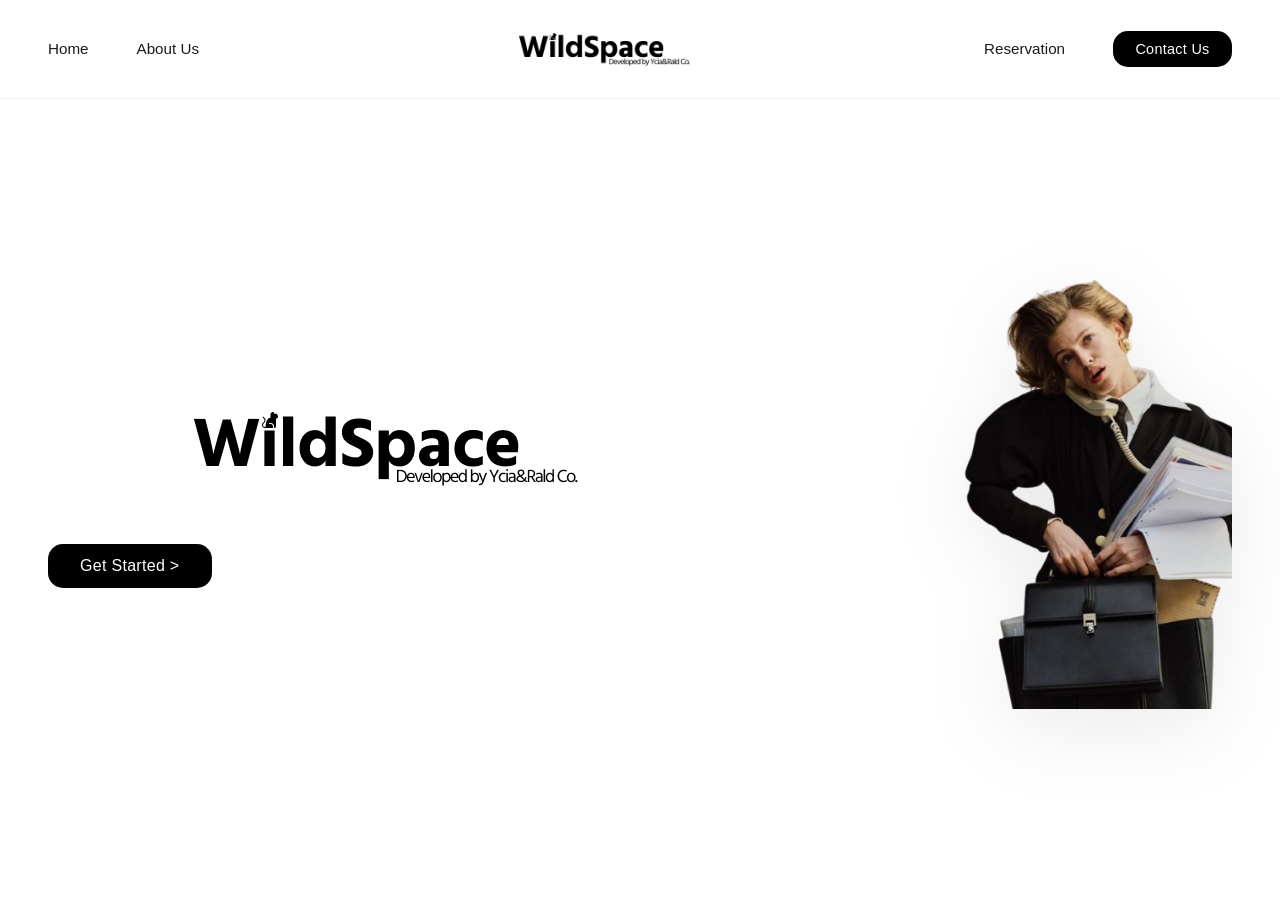
==== WildSpace/pages/index.html @ 022b2889 "Added everything except booking" ====
<!DOCTYPE html>
<html lang="en">
<head>
    <meta charset="UTF-8">
    <meta name="viewport" content="width=device-width, initial-scale=1.0">
    <title>WildSpace - Study Without the Hassle</title>
    <link rel="stylesheet" href="../assets/css/index.css">
</head>
<body>
    <!-- Navigation Bar -->
    <nav class="navbar">
        <div class="nav-container">
            <div class="nav-left">
                <a href="#" class="nav-link">Home</a>
                <a href="#" class="nav-link">About Us</a>
            </div>
            
            <div class="logo">
                <div class="footer-logo">
                <img src="../assets/images/wildspace_logo.png" alt="WildSpace Logo" class="footer-logo-img">
                </div>
            </div>
            
            <div class="nav-right">
                <a href="#" class="nav-link">Reservation</a>
                <button class="cta-button">Contact Us</button>
            </div>
        </div>
    </nav>

  <section class="hero">
        <div class="hero-left">
            <div class="hero-content">
                <div class="logo-section">
                    <img src="../assets/images/wildspace_logo.png" alt="WildSpace Logo" class="hero-logo-img">
                </div>
                <button onclick="location.href='landingPage.html'" class="cta-button cta-primary">Get Started ></button>
            </div>
        </div>

        <div class="hero-right">
            <div class="image-container">
                <img src="../assets/images/person5.png"  alt="Professional with briefcase" class="hero-image">
            </div>
        </div>
    </section>

    <script src="../assets/js/index.js"></script>
</body>
</html>
---- WildSpace/assets/css/index.css ----
:root {
    --primary-black: #000000;
    --text-dark: #1a1a1a;
    --text-gray: #555555;
    --white: #ffffff;
    --light-gray: #f8f8f8;
    --spacing-sm: 0.5rem;
    --spacing-md: 1rem;
    --spacing-lg: 1.5rem;
    --spacing-xl: 2rem;
    --spacing-2xl: 3rem;
    --spacing-3xl: 4rem;
}

* {
    margin: 0;
    padding: 0;
    box-sizing: border-box;
}

html {
    scroll-behavior: smooth;
}

body {
    font-family: -apple-system, BlinkMacSystemFont, 'Segoe UI', 'Helvetica Neue', sans-serif;
    color: var(--text-dark);
    background: var(--white);
    overflow-x: hidden;
    line-height: 1.6;
}
 
/* Logo/Branding */
.logo {
    flex: 0 0 auto;
    text-align: center;
}
 
.logo-text {
    font-size: 1.5rem;
    font-weight: 700;
    letter-spacing: -0.5px;
}

/* ============ NAVIGATION BAR ============ */
.navbar {
    position: fixed;
    top: 0;
    width: 100%;
    z-index: 1000;
    background: var(--white);
    border-bottom: 1px solid rgba(0, 0, 0, 0.05);
    padding: var(--spacing-lg) 0;
    backdrop-filter: blur(10px);
}

.nav-container {
    max-width: 1400px;
    margin: 0 auto;
    display: flex;
    justify-content: space-between;
    align-items: center;
    padding: 0 var(--spacing-2xl);
    gap: var(--spacing-3xl);
}

.nav-left,
.nav-right {
    display: flex;
    align-items: center;
    gap: var(--spacing-2xl);
}

.nav-link {
    text-decoration: none;
    color: var(--text-dark);
    font-size: 0.95rem;
    font-weight: 400;
    transition: color 0.3s ease;
    position: relative;
}

.nav-link::after {
    content: '';
    position: absolute;
    bottom: -4px;
    left: 0;
    width: 0;
    height: 2px;
    background: var(--primary-black);
    transition: width 0.3s ease;
}

.nav-link:hover::after {
    width: 100%;
}

/* Logo/Branding */
.logo {
    flex: 0 0 auto;
    text-align: center;
}

.logo-text {
    font-size: 1.5rem;
    font-weight: 700;
    letter-spacing: -0.5px;
}

/* CTA Button */
.cta-button {
    padding: 0.65rem 1.4rem;
    background: var(--primary-black);
    color: var(--white);
    border: none;
    border-radius: 15px;
    font-size: 0.9rem;
    font-weight: 500;
    cursor: pointer;
    aign-items: center;
    transition: all 0.3s ease;
    letter-spacing: 0.3px;
}

.footer-logo {
    animation: slideUpFade 0.8s ease-out;
    display: flex;
    flex-direction: column;
    gap: var(--spacing-md);
    align-items: flex-start;
}

.footer-logo-img {
    height: 50px;
    width: auto;
    display: block;
    object-fit: contain;
}

.cta-button:hover {
    transform: translateY(-2px);
    box-shadow: 0 8px 20px rgba(0, 0, 0, 0.2);
}

.cta-button:active {
    transform: translateY(0);
}

.nav-cta {
    padding: 0.65rem 1.4rem;
    font-size: 0.9rem;
}

/* ============ HERO SECTION ============ */
.hero {
    margin-top: 80px;
    display: grid;
    grid-template-columns: 1fr 1fr;
    gap: var(--spacing-3xl);
    max-width: 1400px;
    margin-left: auto;
    margin-right: auto;
    padding: var(--spacing-3xl) var(--spacing-2xl);
    align-items: center;
    min-height: calc(100vh - 80px);
}

/* Left side - Content */
.hero-left {
    display: flex;
    justify-content: flex-start;
    align-items: center;
}

.hero-content {
    display: flex;
    flex-direction: column;
    gap: var(--spacing-xl);
}

.hero-title {
    font-size: 4.5rem;
    font-weight: 800;
    line-height: 1.1;
    letter-spacing: -1.5px;
    color: var(--text-dark);
    animation: slideUpFade 0.8s ease-out 0.2s backwards;
}

.hero-subtitle {
    font-size: 1rem;
    color: var(--text-gray);
    font-weight: 400;
    animation: slideUpFade 0.8s ease-out 0.3s backwards;
}

.cta-primary {
    align-self: flex-start;
    padding: 0.8rem 2rem;
    font-size: 1rem;
    animation: slideUpFade 0.8s ease-out 0.4s backwards;
}

/* Right side - Image */
.hero-right {
    display: flex;
    justify-content: center;
    align-items: center;
    position: relative;
}

.image-container {
    width: 100%;
    max-width: 100%;
    perspective: 1000px;
}

.hero-image {
    width: 100%;
    height: auto;
    display: block;
    filter: drop-shadow(0 20px 40px rgba(0, 0, 0, 0.08));
    animation: floatIn 1s ease-out;
    object-fit: contain;
}

/* ============ ANIMATIONS ============ */
@keyframes slideUpFade {
    from {
        opacity: 0;
        transform: translateY(30px);
    }
    to {
        opacity: 1;
        transform: translateY(0);
    }
}

@keyframes floatIn {
    from {
        opacity: 0;
        transform: translateY(20px) scale(0.95);
    }
    to {
        opacity: 1;
        transform: translateY(0) scale(1);
    }
}

/* ============ RESPONSIVE DESIGN ============ */
@media (max-width: 1024px) {
    .nav-container {
        padding: 0 var(--spacing-lg);
        gap: var(--spacing-xl);
    }

    .hero {
        grid-template-columns: 1fr;
        gap: var(--spacing-2xl);
        padding: var(--spacing-2xl);
        min-height: auto;
    }

    .hero-title {
        font-size: 3.5rem;
    }
}

@media (max-width: 768px) {
    .navbar {
        padding: var(--spacing-md) 0;
    }

    .nav-container {
        flex-wrap: wrap;
        justify-content: center;
        gap: var(--spacing-lg);
    }

    .nav-left,
    .nav-right {
        gap: var(--spacing-lg);
    }

    .logo {
        order: -1;
        flex-basis: 100%;
    }

    .nav-left {
        flex-basis: 100%;
        justify-content: center;
    }

    .nav-right {
        flex-basis: 100%;
        justify-content: center;
    }

    .hero {
        margin-top: 300px;
        padding: var(--spacing-lg);
        grid-template-columns: 1fr;
    }

    .hero-title {
        font-size: 2.5rem;
    }

    .hero-subtitle {
        font-size: 0.95rem;
    }

    .cta-button {
        padding: 0.6rem 1.2rem;
        font-size: 0.85rem;
    }
}

@media (max-width: 480px) {
    .nav-link {
        font-size: 0.85rem;
    }

    .logo-text {
        font-size: 1.2rem;
    }

    .hero {
        margin-top: 250px;
        padding: var(--spacing-lg) var(--spacing-md);
        gap: var(--spacing-lg);
    }

    .hero-title {
        font-size: 1.8rem;
    }

    .hero-subtitle {
        font-size: 0.9rem;
    }

    .cta-button {
        padding: 0.6rem 1rem;
        font-size: 0.8rem;
    }
}

/* ============ ACCESSIBILITY ============ */
@media (prefers-reduced-motion: reduce) {
    * {
        animation-duration: 0.01ms !important;
        animation-iteration-count: 1 !important;
        transition-duration: 0.01ms !important;
    }
}
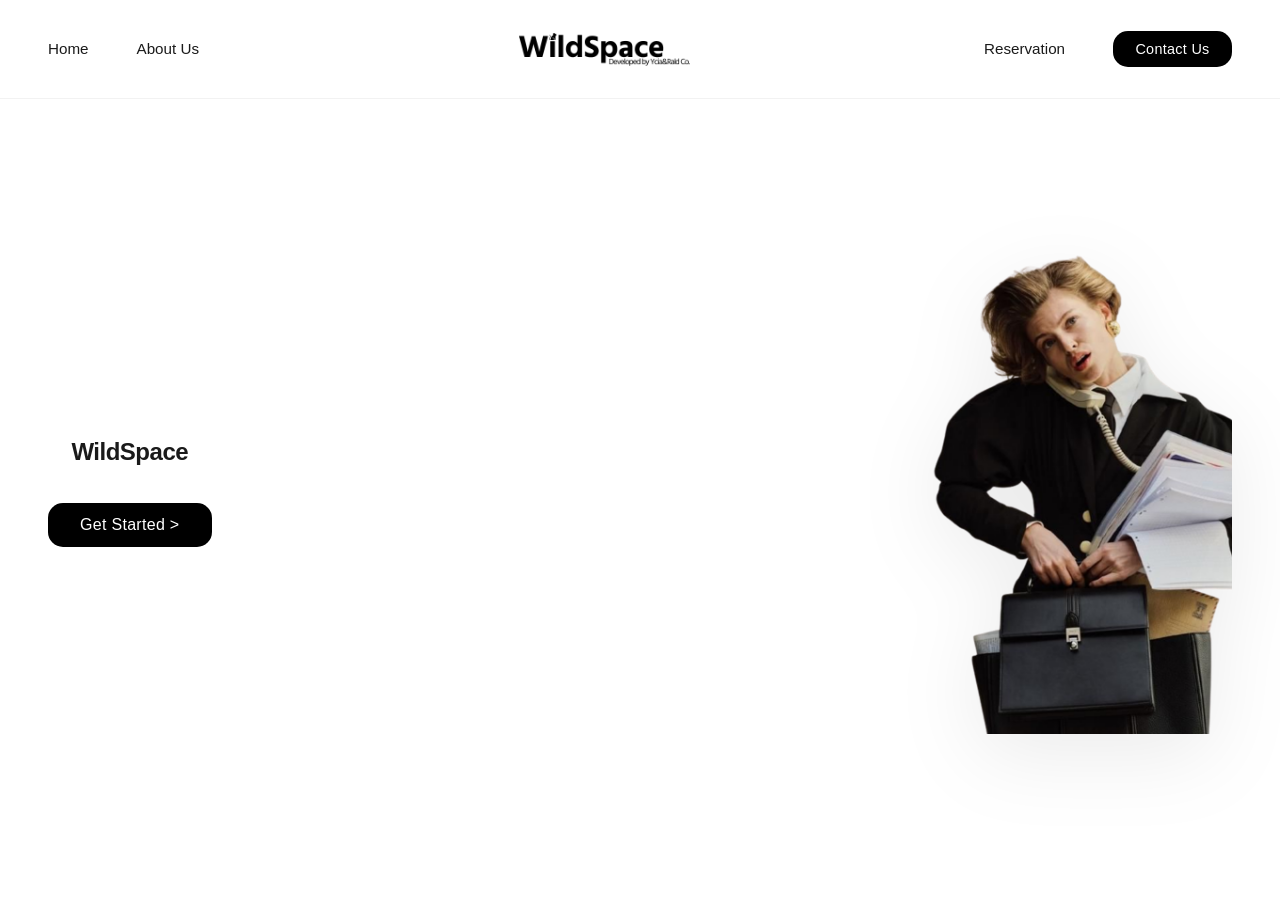
==== commit 44b5c52b: "Added book.php" ====
--- a/WildSpace/pages/index.html
+++ b/WildSpace/pages/index.html
@@ -32,7 +32,9 @@
         <div class="hero-left">
             <div class="hero-content">
                 <div class="logo-section">
-                    <img src="../assets/images/wildspace_logo.png" alt="WildSpace Logo" class="hero-logo-img">
+                   <div class="logo">
+                <h1 class="logo-text">WildSpace</h1>
+            </div>
                 </div>
                 <button onclick="location.href='landingPage.html'" class="cta-button cta-primary">Get Started ></button>
             </div>
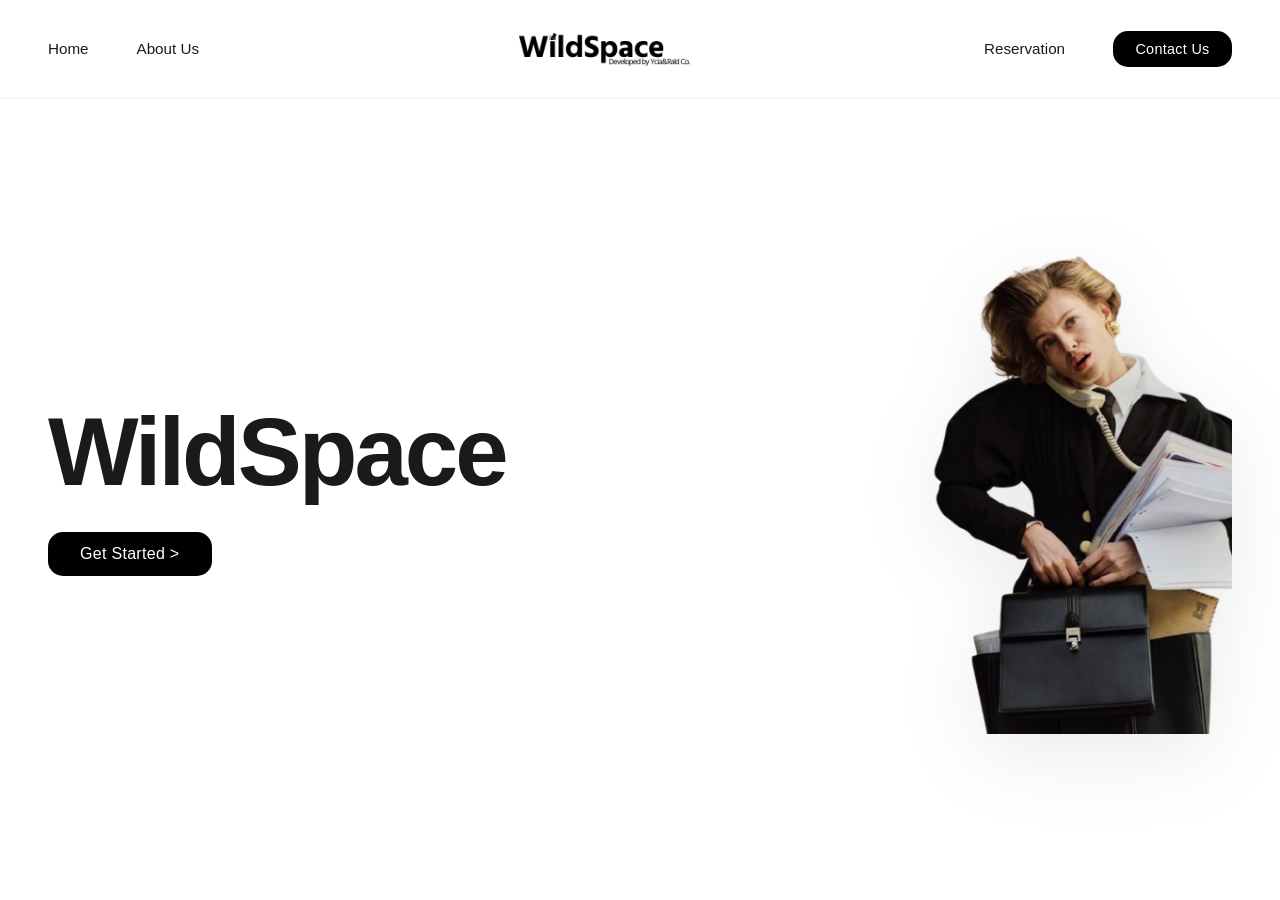
==== commit 5fbfa3bb: "Connected all the html files" ====
--- a/WildSpace/pages/index.html
+++ b/WildSpace/pages/index.html
@@ -11,8 +11,8 @@
     <nav class="navbar">
         <div class="nav-container">
             <div class="nav-left">
-                <a href="#" class="nav-link">Home</a>
-                <a href="#" class="nav-link">About Us</a>
+                <a href="index.html" class="nav-link">Home</a>
+                <a href="landingPage.html" class="nav-link">About Us</a>
             </div>
             
             <div class="logo">
@@ -22,8 +22,8 @@
             </div>
             
             <div class="nav-right">
-                <a href="#" class="nav-link">Reservation</a>
-                <button class="cta-button">Contact Us</button>
+                <a href="book.html" class="nav-link">Reservation</a>
+                <button class="cta-button" onclick="location.href='book.html'">Contact Us</button>
             </div>
         </div>
     </nav>
--- a/WildSpace/assets/css/index.css
+++ b/WildSpace/assets/css/index.css
@@ -41,6 +41,17 @@
     font-weight: 700;
     letter-spacing: -0.5px;
 }
+
+/* Hero WildSpace Text */
+.logo-section .logo-text {
+    font-size: 6rem;
+    font-weight: 900;
+    line-height: 1;
+    letter-spacing: -3px;
+    color: var(--text-dark);
+    animation: slideUpFade 0.8s ease-out;
+}
+
 
 /* ============ NAVIGATION BAR ============ */
 .navbar {
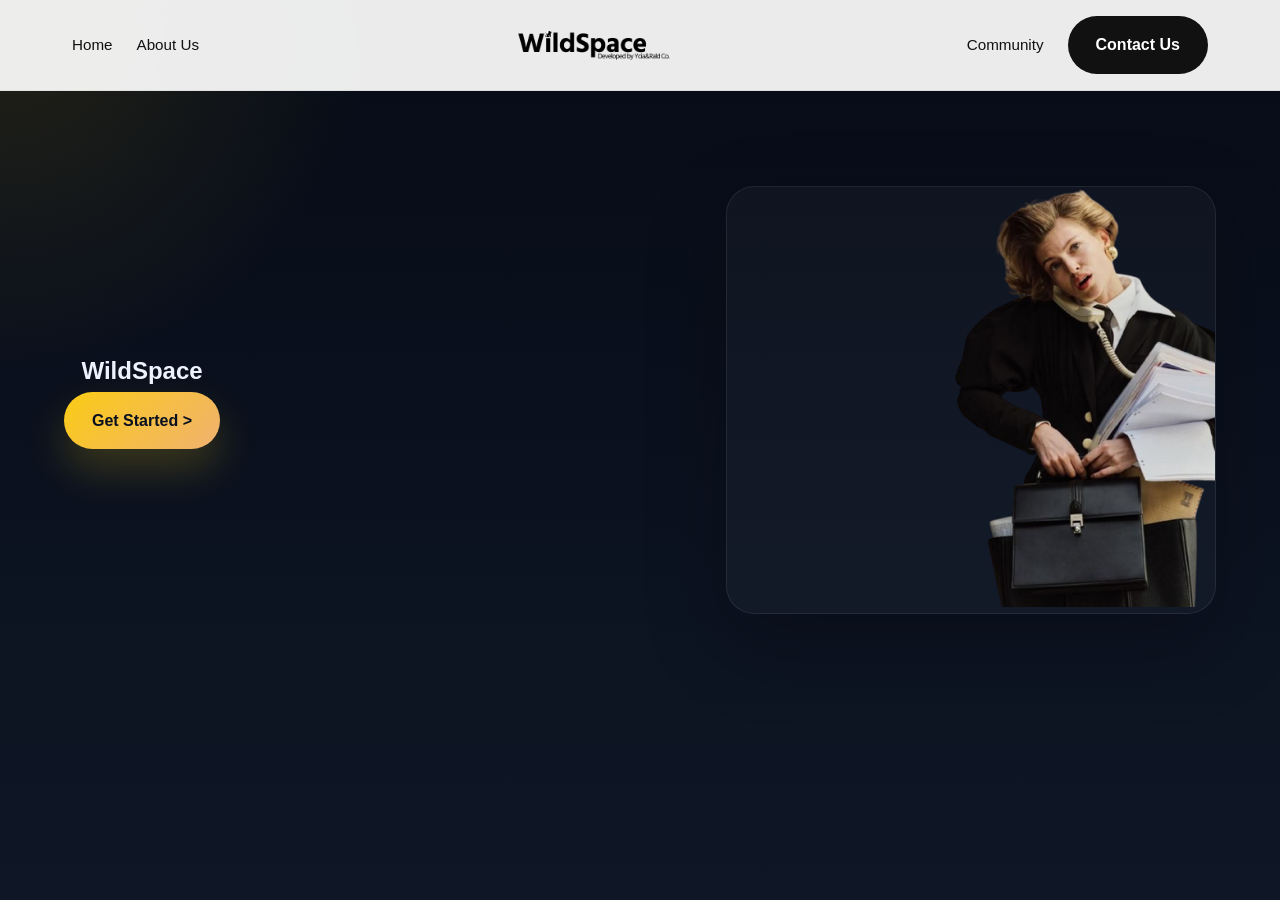
==== commit 8603c221: "Modified the UI and added new feature" ====
--- a/WildSpace/pages/index.html
+++ b/WildSpace/pages/index.html
@@ -11,8 +11,8 @@
     <nav class="navbar">
         <div class="nav-container">
             <div class="nav-left">
-                <a href="index.html" class="nav-link">Home</a>
-                <a href="landingPage.html" class="nav-link">About Us</a>
+                <a href="#" class="nav-link">Home</a>
+                <a href="#" class="nav-link">About Us</a>
             </div>
             
             <div class="logo">
@@ -22,8 +22,8 @@
             </div>
             
             <div class="nav-right">
-                <a href="book.html" class="nav-link">Reservation</a>
-                <button class="cta-button" onclick="location.href='book.html'">Contact Us</button>
+                <a href="../client_side/community.php" class="nav-link">Community</a>
+                <button class="cta-button">Contact Us</button>
             </div>
         </div>
     </nav>
--- a/WildSpace/assets/css/index.css
+++ b/WildSpace/assets/css/index.css
@@ -1,15 +1,19 @@
-:root {
-    --primary-black: #000000;
-    --text-dark: #1a1a1a;
-    --text-gray: #555555;
-    --white: #ffffff;
-    --light-gray: #f8f8f8;
-    --spacing-sm: 0.5rem;
-    --spacing-md: 1rem;
-    --spacing-lg: 1.5rem;
-    --spacing-xl: 2rem;
-    --spacing-2xl: 3rem;
-    --spacing-3xl: 4rem;
+﻿:root {
+    --surface: #0a101e;
+    --surface-soft: #111827;
+    --surface-glow: rgba(250,204,21,0.14);
+    --text-main: #eef2ff;
+    --text-muted: #a5b4fc;
+    --accent: #facc15;
+    --accent-dark: #c2410c;
+    --border: rgba(255,255,255,0.08);
+    --shadow: 0 30px 80px rgba(0,0,0,0.25);
+    --radius: 28px;
+    --spacing-xs: 0.75rem;
+    --spacing-sm: 1rem;
+    --spacing-md: 1.75rem;
+    --spacing-lg: 2.5rem;
+    --spacing-xl: 4rem;
 }
 
 * {
@@ -23,219 +27,341 @@
 }
 
 body {
-    font-family: -apple-system, BlinkMacSystemFont, 'Segoe UI', 'Helvetica Neue', sans-serif;
-    color: var(--text-dark);
-    background: var(--white);
+    font-family: Inter, -apple-system, BlinkMacSystemFont, 'Segoe UI', sans-serif;
+    color: var(--text-main);
+    background: radial-gradient(circle at top left, rgba(250,204,21,0.12), transparent 24%),
+                linear-gradient(180deg, #060b16 0%, #0f1726 100%);
+    min-height: 100vh;
     overflow-x: hidden;
-    line-height: 1.6;
-}
- 
-/* Logo/Branding */
-.logo {
-    flex: 0 0 auto;
-    text-align: center;
-}
- 
-.logo-text {
-    font-size: 1.5rem;
-    font-weight: 700;
-    letter-spacing: -0.5px;
-}
-
-/* Hero WildSpace Text */
-.logo-section .logo-text {
-    font-size: 6rem;
-    font-weight: 900;
-    line-height: 1;
-    letter-spacing: -3px;
-    color: var(--text-dark);
-    animation: slideUpFade 0.8s ease-out;
-}
-
-
-/* ============ NAVIGATION BAR ============ */
+    line-height: 1.7;
+}
+
+img {
+    max-width: 100%;
+    display: block;
+}
+
+button,
+a {
+    font: inherit;
+}
+
 .navbar {
     position: fixed;
+    left: 0;
+    right: 0;
     top: 0;
-    width: 100%;
     z-index: 1000;
-    background: var(--white);
-    border-bottom: 1px solid rgba(0, 0, 0, 0.05);
-    padding: var(--spacing-lg) 0;
+    padding: 1rem 0;
+    background: rgba(255,255,255,0.92);
     backdrop-filter: blur(10px);
+    border-bottom: 1px solid rgba(0,0,0,0.05);
 }
 
 .nav-container {
-    max-width: 1400px;
+    max-width: 1200px;
     margin: 0 auto;
     display: flex;
     justify-content: space-between;
     align-items: center;
-    padding: 0 var(--spacing-2xl);
-    gap: var(--spacing-3xl);
+    gap: 1.5rem;
+    padding: 0 2rem;
 }
 
 .nav-left,
 .nav-right {
     display: flex;
     align-items: center;
-    gap: var(--spacing-2xl);
+    gap: 1.5rem;
 }
 
 .nav-link {
+    color: #111111;
     text-decoration: none;
-    color: var(--text-dark);
     font-size: 0.95rem;
-    font-weight: 400;
-    transition: color 0.3s ease;
+    font-weight: 500;
+    transition: color 0.25s ease;
     position: relative;
+}
+
+.nav-link:hover,
+.nav-link.active {
+    color: #000000;
 }
 
 .nav-link::after {
     content: '';
     position: absolute;
-    bottom: -4px;
     left: 0;
+    bottom: -5px;
     width: 0;
     height: 2px;
-    background: var(--primary-black);
-    transition: width 0.3s ease;
+    background: var(--accent);
+    transition: width 0.25s ease;
 }
 
 .nav-link:hover::after {
     width: 100%;
 }
 
-/* Logo/Branding */
 .logo {
-    flex: 0 0 auto;
-    text-align: center;
-}
-
-.logo-text {
-    font-size: 1.5rem;
+    display: flex;
+    align-items: center;
+    justify-content: center;
+}
+
+.footer-logo-img,
+.hero-logo-img {
+    height: 44px;
+    width: auto;
+}
+
+.cta-button {
+    display: inline-flex;
+    align-items: center;
+    justify-content: center;
+    padding: 0.95rem 1.75rem;
+    border: none;
+    border-radius: 999px;
+    background: linear-gradient(135deg, rgba(250,204,21,1), rgba(253,186,116,0.95));
+    color: #08101f;
     font-weight: 700;
-    letter-spacing: -0.5px;
-}
-
-/* CTA Button */
-.cta-button {
-    padding: 0.65rem 1.4rem;
-    background: var(--primary-black);
-    color: var(--white);
-    border: none;
-    border-radius: 15px;
-    font-size: 0.9rem;
-    font-weight: 500;
     cursor: pointer;
-    aign-items: center;
-    transition: all 0.3s ease;
-    letter-spacing: 0.3px;
-}
-
-.footer-logo {
-    animation: slideUpFade 0.8s ease-out;
-    display: flex;
-    flex-direction: column;
-    gap: var(--spacing-md);
-    align-items: flex-start;
-}
-
-.footer-logo-img {
-    height: 50px;
-    width: auto;
-    display: block;
-    object-fit: contain;
+    transition: transform 0.25s ease, box-shadow 0.25s ease;
+    box-shadow: 0 20px 40px rgba(250,204,21,0.2);
 }
 
 .cta-button:hover {
     transform: translateY(-2px);
-    box-shadow: 0 8px 20px rgba(0, 0, 0, 0.2);
-}
-
-.cta-button:active {
-    transform: translateY(0);
-}
-
-.nav-cta {
-    padding: 0.65rem 1.4rem;
-    font-size: 0.9rem;
-}
-
-/* ============ HERO SECTION ============ */
+    box-shadow: 0 26px 55px rgba(250,204,21,0.24);
+}
+
+.navbar .cta-button {
+    background: #111111;
+    color: #ffffff;
+    box-shadow: none;
+}
+
+.navbar .cta-button:hover {
+    background: #222222;
+    box-shadow: 0 18px 30px rgba(0,0,0,0.16);
+}
+
+.profile-dropdown {
+    position: relative;
+    display: inline-flex;
+    align-items: center;
+    gap: 0.75rem;
+}
+
+.profile-button {
+    display: inline-flex;
+    align-items: center;
+    gap: 0.75rem;
+    border: 1px solid rgba(255,255,255,0.12);
+    border-radius: 999px;
+    padding: 0.55rem 0.85rem;
+    background: rgba(255,255,255,0.06);
+    color: #ffffff;
+    cursor: pointer;
+    transition: background 0.2s ease;
+}
+
+.profile-button:hover {
+    background: rgba(255,255,255,0.12);
+}
+
+.profile-avatar {
+    width: 34px;
+    height: 34px;
+    border-radius: 50%;
+    display: inline-flex;
+    align-items: center;
+    justify-content: center;
+    background: #ffffff;
+    color: #111111;
+    font-weight: 700;
+    text-transform: uppercase;
+}
+
+.profile-name {
+    max-width: 10rem;
+    white-space: nowrap;
+    overflow: hidden;
+    text-overflow: ellipsis;
+    font-size: 0.95rem;
+}
+
+.profile-menu {
+    display: none;
+    position: absolute;
+    right: 0;
+    top: calc(100% + 0.75rem);
+    min-width: 180px;
+    background: rgba(10, 15, 30, 0.98);
+    border: 1px solid rgba(255,255,255,0.08);
+    border-radius: 18px;
+    box-shadow: 0 18px 40px rgba(0,0,0,0.25);
+    padding: 0.5rem 0;
+}
+
+.profile-dropdown:hover .profile-menu {
+    display: block;
+}
+
+.profile-menu a {
+    display: block;
+    padding: 0.75rem 1rem;
+    color: #ffffff;
+    text-decoration: none;
+    font-size: 0.95rem;
+}
+
+.profile-menu a:hover {
+    background: rgba(255,255,255,0.08);
+}
+
+.cta-primary {
+    background: linear-gradient(135deg, rgba(250,204,21,1), rgba(253,186,116,0.95));
+    color: #08101f;
+}
+
+.secondary-link {
+    display: inline-flex;
+    align-items: center;
+    justify-content: center;
+    padding: 0.95rem 1.75rem;
+    border-radius: 999px;
+    background: #ffffff;
+    color: #111111;
+    border: 1px solid #111111;
+    text-decoration: none;
+    font-weight: 700;
+    transition: transform 0.25s ease, background-color 0.25s ease, color 0.25s ease, box-shadow 0.25s ease;
+}
+
+.secondary-link:hover {
+    transform: translateY(-1px);
+    background: #f3f4f6;
+    color: #000000;
+    box-shadow: 0 12px 24px rgba(0,0,0,0.08);
+}
+
 .hero {
-    margin-top: 80px;
+    margin-top: 100px;
     display: grid;
-    grid-template-columns: 1fr 1fr;
-    gap: var(--spacing-3xl);
+    grid-template-columns: 1.1fr 0.9fr;
+    gap: 4rem;
+    align-items: center;
+    min-height: calc(100vh - 100px);
     max-width: 1400px;
-    margin-left: auto;
-    margin-right: auto;
-    padding: var(--spacing-3xl) var(--spacing-2xl);
-    align-items: center;
-    min-height: calc(100vh - 80px);
-}
-
-/* Left side - Content */
+    margin: 0 auto;
+    padding: 0 4rem;
+}
+
 .hero-left {
     display: flex;
-    justify-content: flex-start;
-    align-items: center;
-}
-
-.hero-content {
-    display: flex;
-    flex-direction: column;
-    gap: var(--spacing-xl);
+    align-items: center;
+}
+
+.hero-copy {
+    max-width: 600px;
+    display: grid;
+    gap: 1.75rem;
+}
+
+.eyebrow {
+    display: inline-flex;
+    padding: 0.65rem 1rem;
+    background: rgba(250,204,21,0.12);
+    color: var(--accent);
+    border-radius: 999px;
+    font-size: 0.82rem;
+    font-weight: 700;
+    letter-spacing: 0.08em;
+    text-transform: uppercase;
 }
 
 .hero-title {
-    font-size: 4.5rem;
+    font-size: clamp(3.2rem, 5vw, 5.2rem);
+    line-height: 1.18;
+    letter-spacing: -0.08em;
     font-weight: 800;
-    line-height: 1.1;
-    letter-spacing: -1.5px;
-    color: var(--text-dark);
-    animation: slideUpFade 0.8s ease-out 0.2s backwards;
-}
-
-.hero-subtitle {
-    font-size: 1rem;
-    color: var(--text-gray);
-    font-weight: 400;
-    animation: slideUpFade 0.8s ease-out 0.3s backwards;
-}
-
-.cta-primary {
-    align-self: flex-start;
-    padding: 0.8rem 2rem;
-    font-size: 1rem;
-    animation: slideUpFade 0.8s ease-out 0.4s backwards;
-}
-
-/* Right side - Image */
+}
+
+.hero-copytext {
+    color: var(--text-muted);
+    font-size: 1.05rem;
+    line-height: 2.1;
+    max-width: 520px;
+}
+
+.hero-actions {
+    display: flex;
+    align-items: center;
+    gap: 2rem;
+    flex-wrap: wrap;
+    margin-top: 0.5rem;
+}
+
 .hero-right {
     display: flex;
     justify-content: center;
     align-items: center;
-    position: relative;
 }
 
 .image-container {
     width: 100%;
-    max-width: 100%;
-    perspective: 1000px;
+    max-width: 580px;
+    border-radius: var(--radius);
+    overflow: hidden;
+    border: 1px solid var(--border);
+    box-shadow: var(--shadow);
+    background: rgba(255,255,255,0.03);
 }
 
 .hero-image {
     width: 100%;
     height: auto;
+    transform: translateY(-6px);
+    animation: floatIn 1.1s ease-out;
+}
+
+.feature-strip {
+    max-width: 1400px;
+    margin: 0 auto;
+    padding: 3rem 4rem 4rem;
+    display: grid;
+    grid-template-columns: repeat(3, minmax(0, 1fr));
+    gap: 1.5rem;
+}
+
+.feature-card {
+    background: rgba(255,255,255,0.04);
+    border: 1px solid rgba(255,255,255,0.08);
+    border-radius: 28px;
+    padding: 1.75rem;
+    box-shadow: 0 30px 60px rgba(0,0,0,0.2);
+    transition: transform 0.25s ease, border-color 0.25s ease;
+}
+
+.feature-card:hover {
+    transform: translateY(-4px);
+    border-color: rgba(250,204,21,0.25);
+}
+
+.feature-card strong {
     display: block;
-    filter: drop-shadow(0 20px 40px rgba(0, 0, 0, 0.08));
-    animation: floatIn 1s ease-out;
-    object-fit: contain;
-}
-
-/* ============ ANIMATIONS ============ */
+    margin-bottom: 0.85rem;
+    font-size: 1.05rem;
+}
+
+.feature-card span {
+    color: var(--text-muted);
+    font-size: 0.98rem;
+    line-height: 1.8;
+}
+
 @keyframes slideUpFade {
     from {
         opacity: 0;
@@ -250,7 +376,7 @@
 @keyframes floatIn {
     from {
         opacity: 0;
-        transform: translateY(20px) scale(0.95);
+        transform: translateY(20px) scale(0.98);
     }
     to {
         opacity: 1;
@@ -258,110 +384,62 @@
     }
 }
 
-/* ============ RESPONSIVE DESIGN ============ */
-@media (max-width: 1024px) {
-    .nav-container {
-        padding: 0 var(--spacing-lg);
-        gap: var(--spacing-xl);
-    }
-
+@media (max-width: 1100px) {
     .hero {
         grid-template-columns: 1fr;
-        gap: var(--spacing-2xl);
-        padding: var(--spacing-2xl);
-        min-height: auto;
+        padding-top: 6rem;
+    }
+
+    .hero-right {
+        order: -1;
+    }
+}
+
+@media (max-width: 760px) {
+    .nav-container {
+        padding: 0 1.25rem;
+        gap: 1rem;
+        flex-wrap: wrap;
+    }
+
+    .hero {
+        margin-top: 180px;
+        padding: 0 1.5rem;
+    }
+
+    .feature-strip {
+        grid-template-columns: 1fr;
+    }
+
+    .hero-copy {
+        text-align: center;
+        align-items: center;
+    }
+
+    .hero-actions {
+        justify-content: center;
+    }
+}
+
+@media (max-width: 520px) {
+    .hero {
+        margin-top: 160px;
+        padding: 0 1rem;
     }
 
     .hero-title {
-        font-size: 3.5rem;
-    }
-}
-
-@media (max-width: 768px) {
-    .navbar {
-        padding: var(--spacing-md) 0;
-    }
-
-    .nav-container {
-        flex-wrap: wrap;
-        justify-content: center;
-        gap: var(--spacing-lg);
-    }
-
-    .nav-left,
-    .nav-right {
-        gap: var(--spacing-lg);
-    }
-
-    .logo {
-        order: -1;
-        flex-basis: 100%;
-    }
-
-    .nav-left {
-        flex-basis: 100%;
-        justify-content: center;
-    }
-
-    .nav-right {
-        flex-basis: 100%;
-        justify-content: center;
-    }
-
-    .hero {
-        margin-top: 300px;
-        padding: var(--spacing-lg);
-        grid-template-columns: 1fr;
-    }
-
-    .hero-title {
-        font-size: 2.5rem;
-    }
-
-    .hero-subtitle {
-        font-size: 0.95rem;
+        font-size: 2.4rem;
     }
 
     .cta-button {
-        padding: 0.6rem 1.2rem;
-        font-size: 0.85rem;
-    }
-}
-
-@media (max-width: 480px) {
-    .nav-link {
-        font-size: 0.85rem;
-    }
-
-    .logo-text {
-        font-size: 1.2rem;
-    }
-
-    .hero {
-        margin-top: 250px;
-        padding: var(--spacing-lg) var(--spacing-md);
-        gap: var(--spacing-lg);
-    }
-
-    .hero-title {
-        font-size: 1.8rem;
-    }
-
-    .hero-subtitle {
-        font-size: 0.9rem;
-    }
-
-    .cta-button {
-        padding: 0.6rem 1rem;
-        font-size: 0.8rem;
-    }
-}
-
-/* ============ ACCESSIBILITY ============ */
+        width: 100%;
+    }
+}
+
 @media (prefers-reduced-motion: reduce) {
     * {
         animation-duration: 0.01ms !important;
         animation-iteration-count: 1 !important;
         transition-duration: 0.01ms !important;
     }
-}+}
